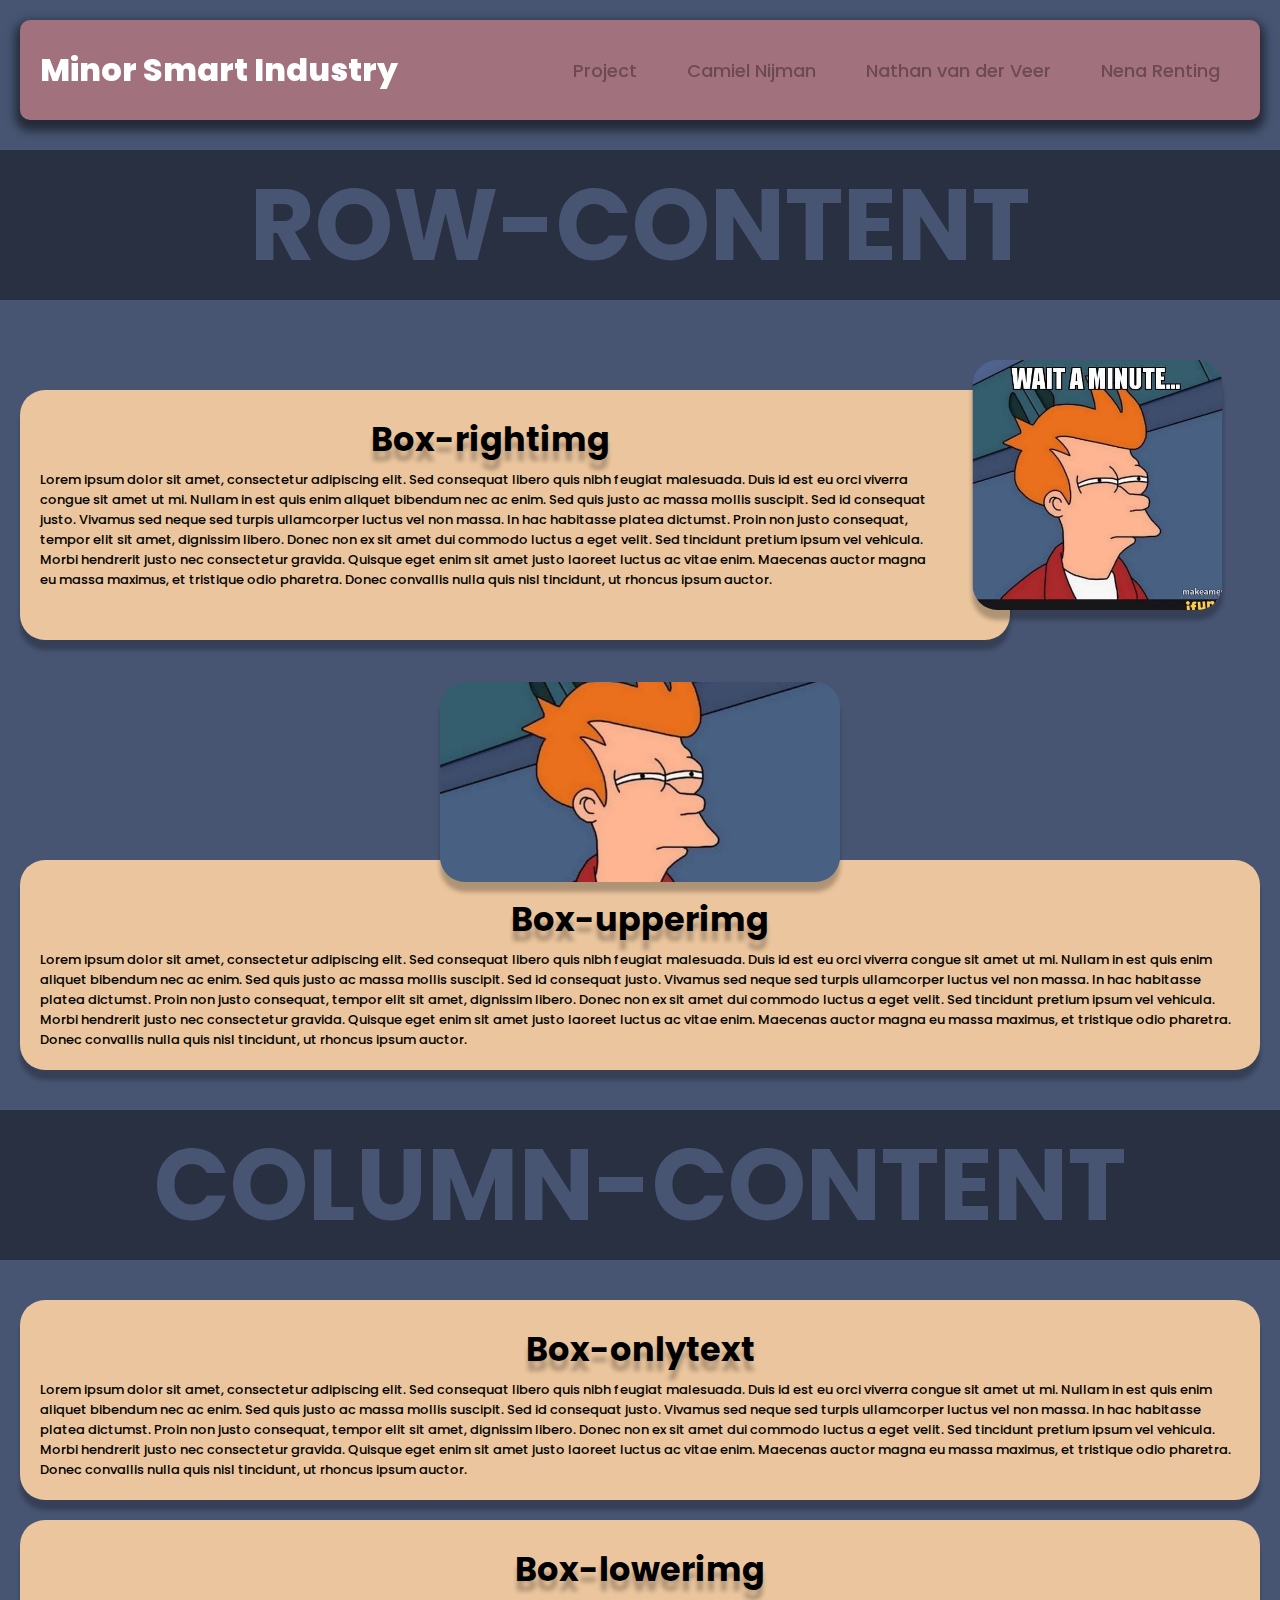
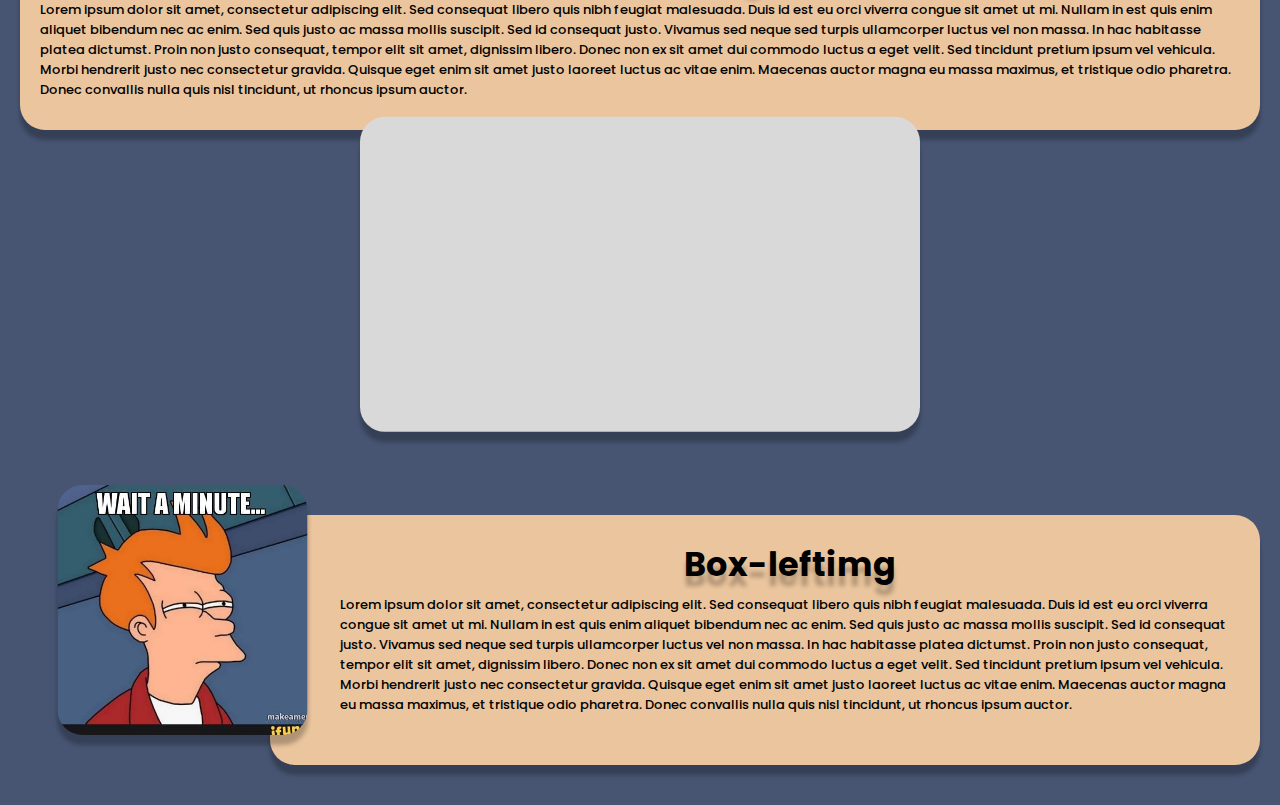
==== index.html @ da247b82 "verwijder onnodige bestanden en verplaats bestanden uit folder" ====
<!DOCTYPE html>
<html lang="en">

<head>
    <meta charset="UTF-8">
    <meta http-equiv="X-UA-Compatible" content="IE=edge">
    <meta name="viewport" content="width=device-width, initial-scale=1.0">
    <title>Portfolio Impact IoT Solutions Groep</title>
    <link rel="stylesheet" type="text/css" href="css/style.css">
</head>

<body>
    <div class="nav-container">
        <header>
            <a href="#" class="logo">Minor Smart Industry</a>
            <nav class="menu">
                <a href="Portfolio-Project.html">Project</a>
                <a href="Portfolio-Camiel-Nijman.html">Camiel Nijman</a>
                <a href="Portfolio-Nathan-van-der-Veer.html">Nathan van der Veer</a>
                <a href="Portfolio-Nena-Renting.html">Nena Renting</a>
            </nav>
        </header>
    </div>
    <div class="main-content">
        <section id="">
            <h1>row-content</h1>
            <div class="content">
                <div class="row-content">
                    <div class="box-rightimg">
                        <img src="images/wait_a_minute.jpg" height="250px" width="250px">
                        <h6>Box-rightimg</h6>
                        <blockquote>
                            <p> 
                                Lorem ipsum dolor sit amet, consectetur adipiscing elit. Sed consequat libero quis nibh feugiat malesuada. Duis id est eu orci viverra congue sit amet ut mi. Nullam in est quis enim aliquet bibendum nec ac enim. Sed quis justo ac massa mollis suscipit. Sed id consequat justo. Vivamus sed neque sed turpis ullamcorper luctus vel non massa. In hac habitasse platea dictumst. Proin non justo consequat, tempor elit sit amet, dignissim libero. Donec non ex sit amet dui commodo luctus a eget velit. Sed tincidunt pretium ipsum vel vehicula. Morbi hendrerit justo nec consectetur gravida. Quisque eget enim sit amet justo laoreet luctus ac vitae enim. Maecenas auctor magna eu massa maximus, et tristique odio pharetra. Donec convallis nulla quis nisl tincidunt, ut rhoncus ipsum auctor.
                            </p>
                        </blockquote>
                    </div>
                    <div class="box-upperimg">
                        <a href="images/wait_a_minute.jpg">
                            <img src="images/wait_a_minute.jpg" height="200px" width="400px">
                        </a>
                        <h6>Box-upperimg</h6>
                        <blockquote>
                            <p>
                                Lorem ipsum dolor sit amet, consectetur adipiscing elit. Sed consequat libero quis nibh feugiat malesuada. Duis id est eu orci viverra congue sit amet ut mi. Nullam in est quis enim aliquet bibendum nec ac enim. Sed quis justo ac massa mollis suscipit. Sed id consequat justo. Vivamus sed neque sed turpis ullamcorper luctus vel non massa. In hac habitasse platea dictumst. Proin non justo consequat, tempor elit sit amet, dignissim libero. Donec non ex sit amet dui commodo luctus a eget velit. Sed tincidunt pretium ipsum vel vehicula. Morbi hendrerit justo nec consectetur gravida. Quisque eget enim sit amet justo laoreet luctus ac vitae enim. Maecenas auctor magna eu massa maximus, et tristique odio pharetra. Donec convallis nulla quis nisl tincidunt, ut rhoncus ipsum auctor.
                            </p>
                        </blockquote>
                    </div>
                </div>
            </div>
        </section>
        <section id="">
            <h1>column-content</h1>
            <div class="content">
                <div class="column-content">
                    <div class="box-onlytext">
                        <h6>Box-onlytext</h6>
                        <blockquote>
                            <p>
                                Lorem ipsum dolor sit amet, consectetur adipiscing elit. Sed consequat libero quis nibh feugiat malesuada. Duis id est eu orci viverra congue sit amet ut mi. Nullam in est quis enim aliquet bibendum nec ac enim. Sed quis justo ac massa mollis suscipit. Sed id consequat justo. Vivamus sed neque sed turpis ullamcorper luctus vel non massa. In hac habitasse platea dictumst. Proin non justo consequat, tempor elit sit amet, dignissim libero. Donec non ex sit amet dui commodo luctus a eget velit. Sed tincidunt pretium ipsum vel vehicula. Morbi hendrerit justo nec consectetur gravida. Quisque eget enim sit amet justo laoreet luctus ac vitae enim. Maecenas auctor magna eu massa maximus, et tristique odio pharetra. Donec convallis nulla quis nisl tincidunt, ut rhoncus ipsum auctor.
                            </p>
                        </blockquote>
                    </div>
                    <div class="box-lowerimg">
                        <iframe width="560" height="315" src="https://www.youtube.com/embed/bgJ_1WuhUig?si=epCKUhnPRq25SALO" title="YouTube video player" frameborder="0" allow="accelerometer; autoplay; clipboard-write; encrypted-media; gyroscope; picture-in-picture; web-share" referrerpolicy="strict-origin-when-cross-origin" allowfullscreen></iframe>
                        <h6>Box-lowerimg</h6>
                        <blockquote>
                            <p>
                                Lorem ipsum dolor sit amet, consectetur adipiscing elit. Sed consequat libero quis nibh feugiat malesuada. Duis id est eu orci viverra congue sit amet ut mi. Nullam in est quis enim aliquet bibendum nec ac enim. Sed quis justo ac massa mollis suscipit. Sed id consequat justo. Vivamus sed neque sed turpis ullamcorper luctus vel non massa. In hac habitasse platea dictumst. Proin non justo consequat, tempor elit sit amet, dignissim libero. Donec non ex sit amet dui commodo luctus a eget velit. Sed tincidunt pretium ipsum vel vehicula. Morbi hendrerit justo nec consectetur gravida. Quisque eget enim sit amet justo laoreet luctus ac vitae enim. Maecenas auctor magna eu massa maximus, et tristique odio pharetra. Donec convallis nulla quis nisl tincidunt, ut rhoncus ipsum auctor.
                            </p>
                        </blockquote>
                    </div>
                    <div class="box-leftimg">
                        <img src="images/wait_a_minute.jpg" height="250px" width="250px">
                        <h6>Box-leftimg</h6>
                        <blockquote>
                            <p>
                                Lorem ipsum dolor sit amet, consectetur adipiscing elit. Sed consequat libero quis nibh feugiat malesuada. Duis id est eu orci viverra congue sit amet ut mi. Nullam in est quis enim aliquet bibendum nec ac enim. Sed quis justo ac massa mollis suscipit. Sed id consequat justo. Vivamus sed neque sed turpis ullamcorper luctus vel non massa. In hac habitasse platea dictumst. Proin non justo consequat, tempor elit sit amet, dignissim libero. Donec non ex sit amet dui commodo luctus a eget velit. Sed tincidunt pretium ipsum vel vehicula. Morbi hendrerit justo nec consectetur gravida. Quisque eget enim sit amet justo laoreet luctus ac vitae enim. Maecenas auctor magna eu massa maximus, et tristique odio pharetra. Donec convallis nulla quis nisl tincidunt, ut rhoncus ipsum auctor.
                            </p>
                        </blockquote>
                    </div>
                </div>    
            </div>
        </section>
    </div>
    <script src="js/app.js"></script>
</body>
</html>
---- css/style.css ----
@import url('https://fonts.googleapis.com/css?family=Poppins:200,300,400,500,600,700,800,900&display=swap');

* {
    margin: 0;
    padding: 0;
    background-color: #475573;
    box-sizing: border-box;
    font-family: 'Poppins', sans-serif;
}

.nav-container {
    display: flex;
    flex-direction: column;
    background: #47557300;
    position: fixed;
    top: 0;
    left: 0;
    width: 100%;
    z-index: 2;
}

header {
    background: #A1717E;
    padding: 20px;
    box-shadow: 0 6px 10px 5px rgba(0,0,0,0.5);
    border-radius: 10px;
    display: flex;
    justify-content: space-between;
    align-items: center;
    height: 100px;
    margin: 20px;
}

.sidenav {
    display: flex;
    flex-direction: column;
    position: absolute;
    top: 100%;
    right: 0;
    margin: 20px;
    background: #283042;
    padding: 20px 50px;
    box-shadow: 0 6px 10px 5px rgba(0,0,0,0.5);
    border-radius: 10px;
    justify-content: space-between;
    align-items: flex-start;
}

.main-content {
    margin-top: 150px; 
}

.content {
    display: flex;
    align-items: flex-start;
    padding: 40px 325px 40px 20px;
    position: relative;
}

.row-content {
    display: flex;
    flex-direction: row;
}

.column-content {
    display: flex;
    flex-direction: column;
    gap: 20px;
}

section {
    width: 100%;
    display: flex;
    flex-direction: column;
    justify-content: flex-start;
    align-items: center;
    font-size: 50px;
    font-weight: 800;
    box-sizing: border-box;
}

section h1 {
    top: 0;
    left: 0;
    width: 100%;
    background-color: #283042;
    color: #475573;
    display: flex;
    justify-content: center;
    align-self: flex-start;
    text-transform: uppercase;
    margin: 0;
    z-index: 1;
}

.box-rightimg {
    min-height: 50%;
    width: fit-content;
    justify-self: left;
    flex: 1;
    position: relative;
}

.box-upperimg {
    min-height: 50%;
    width: fit-content;
    flex: 1;
    justify-self: center;
    position: relative;
    margin-top: 0;
}

.box-leftimg {
    min-height: 50%;
    width: fit-content;
    flex: 1;
    justify-self: right;
    position: relative;
    margin-top: 0;
}

.box-lowerimg {
    min-height: 50%;
    width: fit-content;
    flex: 1;
    position: relative;
    justify-self: center;
    margin-top: 0;
}

.box-rightimg h6,
.box-rightimg p {
    padding-right: 50px
}

.box-leftimg h6,
.box-leftimg p {
    padding-left: 50px;
}

.box-upperimg h6 {
    padding-top: 10px;
}

.box-lowerimg p {
    padding-bottom: 10px;
}

h6 {
    display: flex;
    background: #EAC59D;
    margin: 5px;
    flex-direction: column;
    text-align: center;
    text-shadow: 0 10px 4px rgba(0, 0, 0, 0.25);  
}

p {
    display: flex;
    color: black;
    font-size: small;
    font-weight: 500;
    background: #EAC59D;
}

img {
    border-radius: 25px;
    box-shadow: 0 10px 4px rgba(0, 0, 0, 0.25);
    object-fit: cover;
    z-index: 1;
    background: #d9d9d9;
    position: absolute;
    margin: 0 !important;
}

.box-rightimg img, 
.box-rightimg video,
.box-rightimg iframe {
    position: absolute;
    right: 0;
    transform: translateX(85%) translateY(-20%);
}

.box-upperimg img,
.box-upperimg video,
.box-upperimg iframe {
    display: flex;
    align-items: center;
    justify-content: center;
    border-radius: 25px;
    z-index: 1;
    background: #d9d9d9;
    box-shadow: 0 10px 4px rgba(0, 0, 0, 0.25);
    position: absolute;
    transform: translateY(-99%) translate(-50%);
    left: 50%;
}

.box-leftimg img,
.box-leftimg video,
.box-leftimg iframe {
    position: absolute;
    left: 0;
    transform: translateX(-85%) translateY(-20%);
}

.box-lowerimg img,
.box-lowerimg video,
.box-lowerimg iframe {
    display: flex;
    align-items: center;
    justify-content: center;
    border-radius: 25px;
    z-index: 1;
    background: #d9d9d9;
    box-shadow: 0 10px 4px rgba(0, 0, 0, 0.25);
    position: absolute;
    transform: translateY(99%) translate(-50%);
    bottom: 5%;
    left: 50%;
}

.highlighted {
    font-weight: bold;
}

.box-rightimg .small-box {
    background: #d9d9d9;
    width: 300px;
    height: fit-content;
    top: 250px;
    right: 0;
    position: absolute;
    margin: 0 !important;
    transform: translateX(80%);
    border-radius: 25px;
    box-shadow: 0 10px 4px rgba(0, 0, 0, 0.25);
    z-index: 1;
}

.box-rightimg .small-box p {
    background: #d9d9d9;
    color: black;
    font-size: small;
    font-weight: 700;
    margin: 10px;
}

.box-onlytext {
    min-height: fit-content;
    min-width: auto;
    align-items: flex-start;
    justify-self: left;
}

.box-rightimg,
.box-upperimg,
.box-leftimg,
.box-lowerimg,
.box-onlytext {
    flex: 1;
    position: relative;
    padding: 20px;
    background: #EAC59D;
    box-shadow: 0 10px 4px rgba(0, 0, 0, 0.25);
    border-radius: 25px;
}

section section {
    width: 100%;
    height: 100vh;
    display: flex;
    font-size: 50px;
    font-weight: 800;
    color: #283042;
}

section section h3{
    top: 0;
    left: 0;
    width: 100%;
    background-color: #283042b4;
    color: #475573;
    display: flex;
    justify-content: center;
    text-transform: uppercase;
    margin: 0;
    z-index: 1;
}

.logo {
    color: #fff;
    background: #A1717E;
    font-size: large;
    font-weight: 800;
    text-decoration: none;
}

header .menu {
    display: flex;
    gap: 10px;
    background: #A1717E;
}

header .menu-icon {
    cursor: pointer;
    display: inline-block;
    padding: 28px 20px;
    position: relative;
    user-select: none;
}

header .menu-icon .navicon{
    background: #A1717E;
    display: block;
    height: 2px;
    position: relative;
    transition: background .2s ease-out;
    width: 18px;
}

header .menu-icon .navicon::before,
header .menu-icon .navicon::after{
    background: #A1717E;
    content: '';
    display: block;
    height: 100%;
    position: absolute;
    transition: all .2s ease-out;
    width: 100%;
}

header .menu-icon .navicon::before{
    top: 5px;
}

header .main-icon .navicon::after{
    top: -5px;
}

header .menu-btn{
    display: none;
}

header .menu-btn:checked ~ .menu {
    max-height: 240px;
}

header .menu-btn:checked ~ .menu-icon .navicon{
    background: transparent;
}

header .menu-btn:checked ~ .menu-icon .navicon::before{
    transform: rotate(-45deg);
}

header .menu-btn:checked ~ .menu-icon .navicon::after{
    transform: rotate(45deg);
}

header .menu-btn:checked ~ .menu-icon:not(.steps) .navicon::before,
header .menu-btn:checked ~ .menu-icon:not(.steps) .navicon::after{
    top: 0;
}

header .menu a{
    text-decoration: none;
    padding: 12px 20px;
    color: #6d4a53;
    background: #A1717E;
    font-size:small;
    font-weight: 500;
}

header .menu a.active {
    font-weight: 700;
    color: #fff;
}

.sidenav nav {
    display: flex;
    flex-direction: column;
    background: #283042;
}

.sidenav nav ul {
    list-style: none;
    background: #283042;
}

.sidenav nav ul li {
    background: #283042;
    margin-bottom: 5px;
}

.sidenav nav ul li a {
    color: #7A8CB2;
    background: #283042;
    text-decoration: none;
    font-size: medium;
    margin: 10px;
}

.sidenav nav a.active {
    color: #fff;
    font-weight: bold;
}

.sidenav .sub-level {
    padding-left: 30px;
    background: #283042;
}

.sidenav .sub-level li {
    margin-bottom: 1px;
}

.sidenav .sub-level li a {
    color: #7A8CB2;
    text-decoration: none;
    margin: 1px 0;
    font-size: small;
    font-style: italic;
}

.sidenav .sub-level li a.active {
    font-weight: normal;
    color: #fff;
}

@media (max-width: 89em) {
    .row-content{
        display: flex;
        flex-direction: column;
        gap: 20px;
    }

    .box-upperimg {
        min-height: 50%;
        width: 100%;
        flex: 1;
        position: relative;
    }

}

@media (min-width: 57em) {
    .logo {
        font-size: xx-large;
    }
    
    header li {
        float: left;
    }

    header li a {
        padding: 20px 30px;
    }
    
    header .menu {
        clear: none;
        float: right;
        max-height: none;
    }

    header .menu a{
        font-size: large;
    }

    header .menu-icon{
        display: none;
    }
}
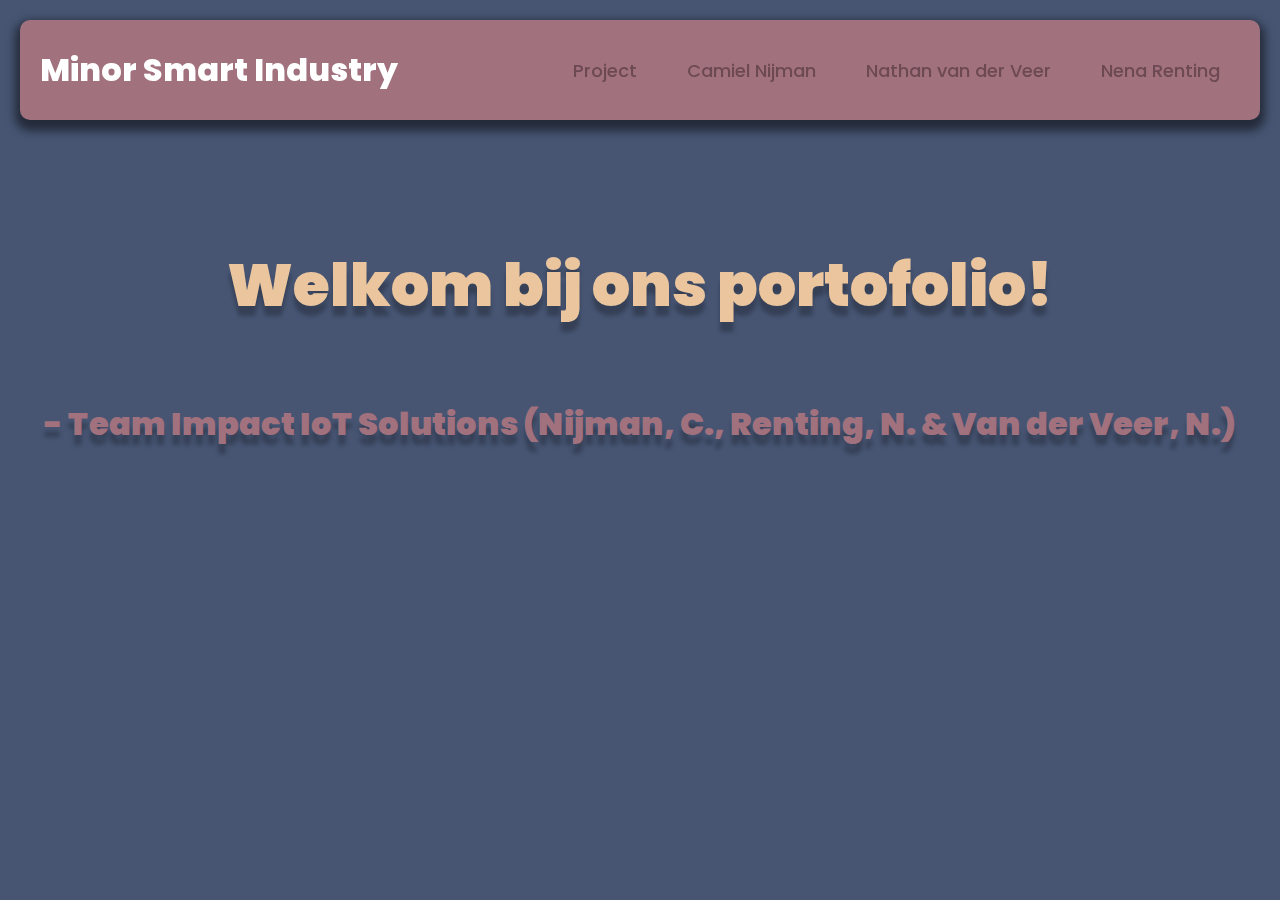
==== commit e03a18f7: "Update front page and project" ====
--- a/index.html
+++ b/index.html
@@ -22,64 +22,16 @@
         </header>
     </div>
     <div class="main-content">
-        <section id="">
-            <h1>row-content</h1>
-            <div class="content">
-                <div class="row-content">
-                    <div class="box-rightimg">
-                        <img src="images/wait_a_minute.jpg" height="250px" width="250px">
-                        <h6>Box-rightimg</h6>
-                        <blockquote>
-                            <p> 
-                                Lorem ipsum dolor sit amet, consectetur adipiscing elit. Sed consequat libero quis nibh feugiat malesuada. Duis id est eu orci viverra congue sit amet ut mi. Nullam in est quis enim aliquet bibendum nec ac enim. Sed quis justo ac massa mollis suscipit. Sed id consequat justo. Vivamus sed neque sed turpis ullamcorper luctus vel non massa. In hac habitasse platea dictumst. Proin non justo consequat, tempor elit sit amet, dignissim libero. Donec non ex sit amet dui commodo luctus a eget velit. Sed tincidunt pretium ipsum vel vehicula. Morbi hendrerit justo nec consectetur gravida. Quisque eget enim sit amet justo laoreet luctus ac vitae enim. Maecenas auctor magna eu massa maximus, et tristique odio pharetra. Donec convallis nulla quis nisl tincidunt, ut rhoncus ipsum auctor.
-                            </p>
-                        </blockquote>
-                    </div>
-                    <div class="box-upperimg">
-                        <a href="images/wait_a_minute.jpg">
-                            <img src="images/wait_a_minute.jpg" height="200px" width="400px">
-                        </a>
-                        <h6>Box-upperimg</h6>
-                        <blockquote>
-                            <p>
-                                Lorem ipsum dolor sit amet, consectetur adipiscing elit. Sed consequat libero quis nibh feugiat malesuada. Duis id est eu orci viverra congue sit amet ut mi. Nullam in est quis enim aliquet bibendum nec ac enim. Sed quis justo ac massa mollis suscipit. Sed id consequat justo. Vivamus sed neque sed turpis ullamcorper luctus vel non massa. In hac habitasse platea dictumst. Proin non justo consequat, tempor elit sit amet, dignissim libero. Donec non ex sit amet dui commodo luctus a eget velit. Sed tincidunt pretium ipsum vel vehicula. Morbi hendrerit justo nec consectetur gravida. Quisque eget enim sit amet justo laoreet luctus ac vitae enim. Maecenas auctor magna eu massa maximus, et tristique odio pharetra. Donec convallis nulla quis nisl tincidunt, ut rhoncus ipsum auctor.
-                            </p>
-                        </blockquote>
-                    </div>
-                </div>
-            </div>
-        </section>
-        <section id="">
-            <h1>column-content</h1>
+        <section id="main">
             <div class="content">
                 <div class="column-content">
-                    <div class="box-onlytext">
-                        <h6>Box-onlytext</h6>
-                        <blockquote>
-                            <p>
-                                Lorem ipsum dolor sit amet, consectetur adipiscing elit. Sed consequat libero quis nibh feugiat malesuada. Duis id est eu orci viverra congue sit amet ut mi. Nullam in est quis enim aliquet bibendum nec ac enim. Sed quis justo ac massa mollis suscipit. Sed id consequat justo. Vivamus sed neque sed turpis ullamcorper luctus vel non massa. In hac habitasse platea dictumst. Proin non justo consequat, tempor elit sit amet, dignissim libero. Donec non ex sit amet dui commodo luctus a eget velit. Sed tincidunt pretium ipsum vel vehicula. Morbi hendrerit justo nec consectetur gravida. Quisque eget enim sit amet justo laoreet luctus ac vitae enim. Maecenas auctor magna eu massa maximus, et tristique odio pharetra. Donec convallis nulla quis nisl tincidunt, ut rhoncus ipsum auctor.
-                            </p>
-                        </blockquote>
-                    </div>
-                    <div class="box-lowerimg">
-                        <iframe width="560" height="315" src="https://www.youtube.com/embed/bgJ_1WuhUig?si=epCKUhnPRq25SALO" title="YouTube video player" frameborder="0" allow="accelerometer; autoplay; clipboard-write; encrypted-media; gyroscope; picture-in-picture; web-share" referrerpolicy="strict-origin-when-cross-origin" allowfullscreen></iframe>
-                        <h6>Box-lowerimg</h6>
-                        <blockquote>
-                            <p>
-                                Lorem ipsum dolor sit amet, consectetur adipiscing elit. Sed consequat libero quis nibh feugiat malesuada. Duis id est eu orci viverra congue sit amet ut mi. Nullam in est quis enim aliquet bibendum nec ac enim. Sed quis justo ac massa mollis suscipit. Sed id consequat justo. Vivamus sed neque sed turpis ullamcorper luctus vel non massa. In hac habitasse platea dictumst. Proin non justo consequat, tempor elit sit amet, dignissim libero. Donec non ex sit amet dui commodo luctus a eget velit. Sed tincidunt pretium ipsum vel vehicula. Morbi hendrerit justo nec consectetur gravida. Quisque eget enim sit amet justo laoreet luctus ac vitae enim. Maecenas auctor magna eu massa maximus, et tristique odio pharetra. Donec convallis nulla quis nisl tincidunt, ut rhoncus ipsum auctor.
-                            </p>
-                        </blockquote>
-                    </div>
-                    <div class="box-leftimg">
-                        <img src="images/wait_a_minute.jpg" height="250px" width="250px">
-                        <h6>Box-leftimg</h6>
-                        <blockquote>
-                            <p>
-                                Lorem ipsum dolor sit amet, consectetur adipiscing elit. Sed consequat libero quis nibh feugiat malesuada. Duis id est eu orci viverra congue sit amet ut mi. Nullam in est quis enim aliquet bibendum nec ac enim. Sed quis justo ac massa mollis suscipit. Sed id consequat justo. Vivamus sed neque sed turpis ullamcorper luctus vel non massa. In hac habitasse platea dictumst. Proin non justo consequat, tempor elit sit amet, dignissim libero. Donec non ex sit amet dui commodo luctus a eget velit. Sed tincidunt pretium ipsum vel vehicula. Morbi hendrerit justo nec consectetur gravida. Quisque eget enim sit amet justo laoreet luctus ac vitae enim. Maecenas auctor magna eu massa maximus, et tristique odio pharetra. Donec convallis nulla quis nisl tincidunt, ut rhoncus ipsum auctor.
-                            </p>
-                        </blockquote>
-                    </div>
-                </div>    
+                    <p class="first-page">
+                        Welkom bij ons portofolio!
+                    </p>
+                    <p class="first-page" id="handtekening">
+                        - Team Impact IoT Solutions (Nijman, C., Renting, N. & Van der Veer, N.)
+                    </p>
+                </div>
             </div>
         </section>
     </div>
--- a/css/style.css
+++ b/css/style.css
@@ -60,6 +60,7 @@
 .row-content {
     display: flex;
     flex-direction: row;
+    gap: 20px;
 }
 
 .column-content {
@@ -129,12 +130,14 @@
 }
 
 .box-rightimg h6,
-.box-rightimg p {
+.box-rightimg p,
+.box-rightimg table {
     padding-right: 50px
 }
 
 .box-leftimg h6,
-.box-leftimg p {
+.box-leftimg p,
+.box-leftimg table{
     padding-left: 50px;
 }
 
@@ -144,6 +147,22 @@
 
 .box-lowerimg p {
     padding-bottom: 10px;
+}
+
+.first-page {
+    margin-top: 50px;
+    font-size: larger;
+    font-weight: bolder;
+    color: #EAC59D;
+    text-shadow: 0 10px 4px rgba(0, 0, 0, 0.25);
+    justify-content: center;
+    text-align: center;  
+}
+
+#handtekening {
+    font-size:xx-large;
+    color: #A1717E;
+    text-align: left;
 }
 
 h6 {
@@ -152,7 +171,12 @@
     margin: 5px;
     flex-direction: column;
     text-align: center;
+    color: black;
     text-shadow: 0 10px 4px rgba(0, 0, 0, 0.25);  
+}
+
+blockquote {
+    background-color: #EAC59D;
 }
 
 p {
@@ -160,7 +184,7 @@
     color: black;
     font-size: small;
     font-weight: 500;
-    background: #EAC59D;
+    background: inherit;
 }
 
 img {
@@ -173,9 +197,36 @@
     margin: 0 !important;
 }
 
+.small-sidebox {
+    border-radius: 25px;
+    box-shadow: 0 10px 4px rgba(0, 0, 0, 0.25);
+    object-fit: cover;
+    z-index: 1;
+    background: #bb7e8f;
+    position: absolute;
+    margin: 0 !important;
+    display: flex;
+    justify-content: center; 
+    align-items: center; 
+    text-align: center; 
+}
+
+.small-sidebox a{
+    font-size: small;
+    color: black;
+    background-color: inherit;
+    padding: 5px;
+    border-radius: 25px;
+    text-align: center;
+    padding-top: 40px;
+}
+
 .box-rightimg img, 
 .box-rightimg video,
-.box-rightimg iframe {
+.box-rightimg iframe,
+.box-rightimg object,
+.box-rightimg embed,
+.box-rightimg .small-sidebox {
     position: absolute;
     right: 0;
     transform: translateX(85%) translateY(-20%);
@@ -183,7 +234,10 @@
 
 .box-upperimg img,
 .box-upperimg video,
-.box-upperimg iframe {
+.box-upperimg iframe,
+.box-upperimg object,
+.box-upperimg embed,
+.box-upperimg .small-sidebox {
     display: flex;
     align-items: center;
     justify-content: center;
@@ -198,7 +252,10 @@
 
 .box-leftimg img,
 .box-leftimg video,
-.box-leftimg iframe {
+.box-leftimg iframe,
+.box-leftimg object,
+.box-leftimg embed,
+.box-leftimg .small-sidebox {
     position: absolute;
     left: 0;
     transform: translateX(-85%) translateY(-20%);
@@ -206,7 +263,10 @@
 
 .box-lowerimg img,
 .box-lowerimg video,
-.box-lowerimg iframe {
+.box-lowerimg iframe,
+.box-lowerimg object,
+.box-lowerimg embed,
+.box-lowerimg .small-sidebox {
     display: flex;
     align-items: center;
     justify-content: center;
@@ -220,8 +280,111 @@
     left: 50%;
 }
 
+table {
+    background: inherit;
+}
+
+th,
+td {
+    color: black;
+    font-size: small;
+    font-weight: 500;
+    background:#EAC59D;
+    padding: 0 5px 0 5px;
+    border-right: 1px solid #283042;
+}
+
+td:last-of-type,
+th:last-of-type {
+    border-right: none;
+}
+
+th {
+    font-style: italic;
+    border-bottom: 1px solid #283042;
+}
+
 .highlighted {
     font-weight: bold;
+}
+
+.schuin-gedrukt {
+    font-style: italic;
+}
+
+.middle-text {
+    text-align: center;
+    justify-content: center;
+}
+
+.slideshow{
+    max-width: 100%;
+    position: relative;
+    margin: auto;
+}
+
+.slides{
+    display: none;
+}
+
+.prev,
+.next{
+    cursor: pointer;
+    position: absolute;
+    top: 50%;
+    width: auto;
+    padding: 10px;
+    margin-top: -22pc;
+    color: white;
+    font-weight: bold;
+    font-size: 18px;
+    transition:0.6s ease;
+    border-radius: 0 3px 3px 0;
+    user-select: none;
+    z-index: 5;
+}
+
+.next{
+    right: 0;
+    border: 3px 0 0 3px;
+}
+
+.prev{
+    left: 0;
+    border: 3px 0 0 3px;
+}
+
+.dot{
+    cursor: pointer;
+    height: 15px;
+    width: 15px;
+    margin: 0 2px;
+    background-color: #bbb;
+    border-radius: 50%;
+    display: inline;
+    transition: background-color 0.06s ease;
+}
+
+.active,
+.dot:hover{
+    background-color: #717171;
+}
+
+.fade{
+    -webkit-animation-name: fade;
+    -webkit-animation-duration: 1.5s;
+    animation-name: fade;
+    animation-duration: 1.5s;
+}
+
+@-webkit-keyframes fade {
+    from {opacity: .4} 
+    to {opacity: 1}
+}
+
+@keyframes fade {
+    from {opacity: .4} 
+    to {opacity: 1}
 }
 
 .box-rightimg .small-box {
@@ -264,18 +427,19 @@
     background: #EAC59D;
     box-shadow: 0 10px 4px rgba(0, 0, 0, 0.25);
     border-radius: 25px;
+    text-align: left;
 }
 
 section section {
     width: 100%;
-    height: 100vh;
+    height: 100%;
     display: flex;
     font-size: 50px;
     font-weight: 800;
     color: #283042;
 }
 
-section section h3{
+section section h3 {
     top: 0;
     left: 0;
     width: 100%;
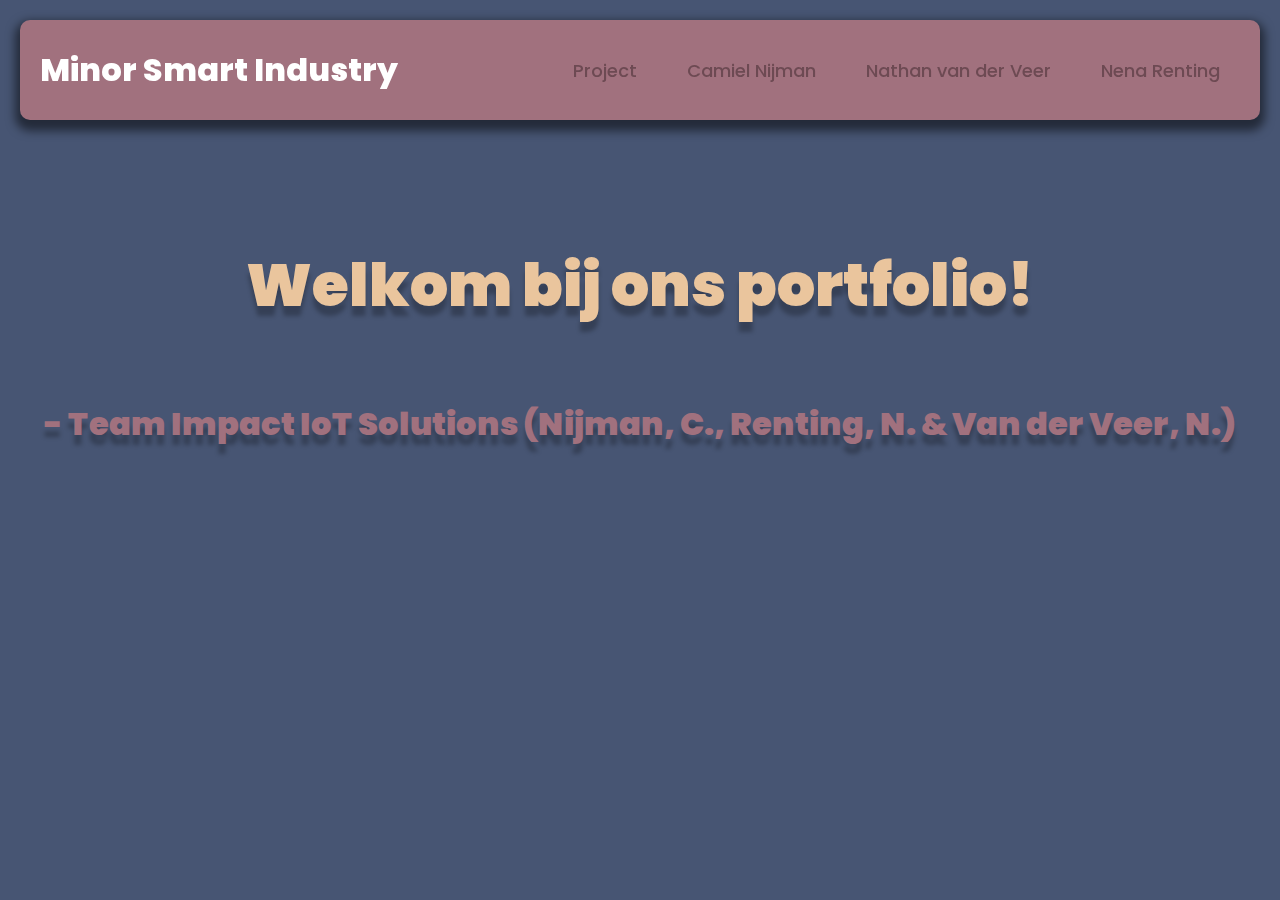
==== commit 5b8661ec: "Add Workshop tekst" ====
--- a/index.html
+++ b/index.html
@@ -26,7 +26,7 @@
             <div class="content">
                 <div class="column-content">
                     <p class="first-page">
-                        Welkom bij ons portofolio!
+                        Welkom bij ons portfolio!
                     </p>
                     <p class="first-page" id="handtekening">
                         - Team Impact IoT Solutions (Nijman, C., Renting, N. & Van der Veer, N.)
--- a/css/style.css
+++ b/css/style.css
@@ -219,6 +219,39 @@
     border-radius: 25px;
     text-align: center;
     padding-top: 40px;
+}
+
+.small-sidebox #weather {
+    font-size: small;
+    color: black;
+    background-color: inherit;
+    padding: 5px;
+    border-radius: 25px;
+    padding-top: 25px;
+}
+
+.small-sidebox #weather p{
+    width: 100%;
+    text-align: center;
+}
+
+#NASA-api {
+    border-radius: 25px;
+    box-shadow: 0 10px 4px rgba(0, 0, 0, 0.25);
+    object-fit: cover;
+    z-index: 1;
+    background: #d9d9d9;
+    position: absolute;
+    margin: 0 !important;
+    position: absolute;
+    right: 0;
+    transform: translateX(85%) translateY(-110%);
+}
+
+#media-section img,
+#media-section iframe {
+    width: 100%;
+    height: 100%;
 }
 
 .box-rightimg img, 
